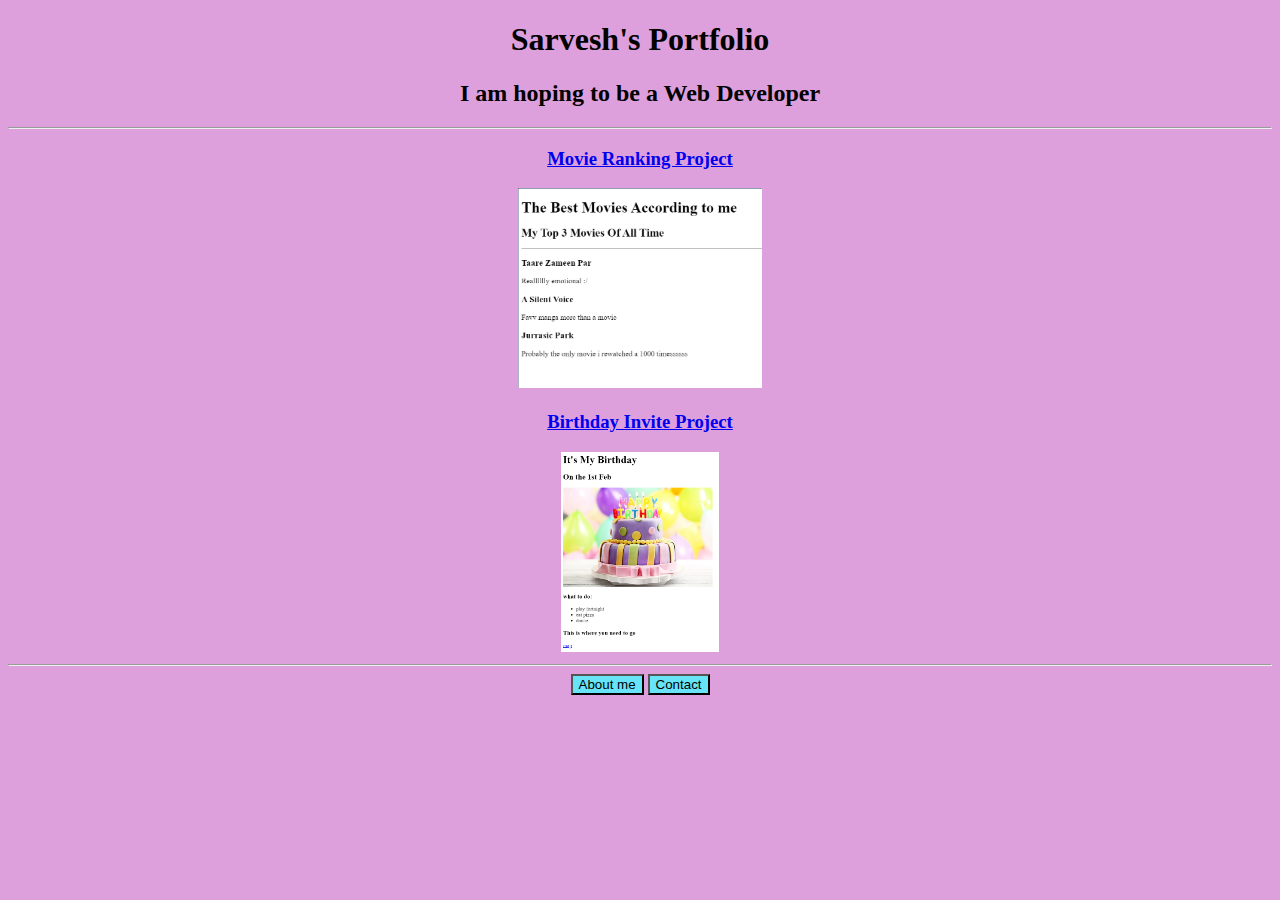
==== index.html @ ecdae73f "Add files via upload" ====
<!DOCTYPE html>
<html lang="en">
  <head>
    <meta charset="UTF-8" />
    <meta name="viewport" content="width=device-width, initial-scale=1.0" />
    <title>My Portfolio</title>
    <style>
      body {
        background-color: plum;
      }
      .btn {
        background-color: rgb(104, 228, 248);
      }
    </style>
  </head>
  <body>
    <center>
      <h1 class="headings">Sarvesh's Portfolio</h1>
      <h2 class="headings">I am hoping to be a Web Developer</h2>
      <hr />
      <h3 class="headings">
        <a href="./public/movie-ranking.html">Movie Ranking Project</a>
      </h3>
      <img
        class="imgs"
        height="200"
        src="./assets/images/movie-ranking.png"
        alt="movie ranking project pic"
      />
      <h3 class="headings">
        <a href="./public/birthday-invite.html">Birthday Invite Project</a>
      </h3>
      <img
        height="200"
        src="./assets/images/birthday-invite.png"
        alt="birthday-invite project pic"
      />
      <hr />
      <a href="./public/about.html"><button class="btn">About me</button></a>
      <a href="./public/contact.html"><button class="btn">Contact</button></a>
    </center>
  </body>
</html>
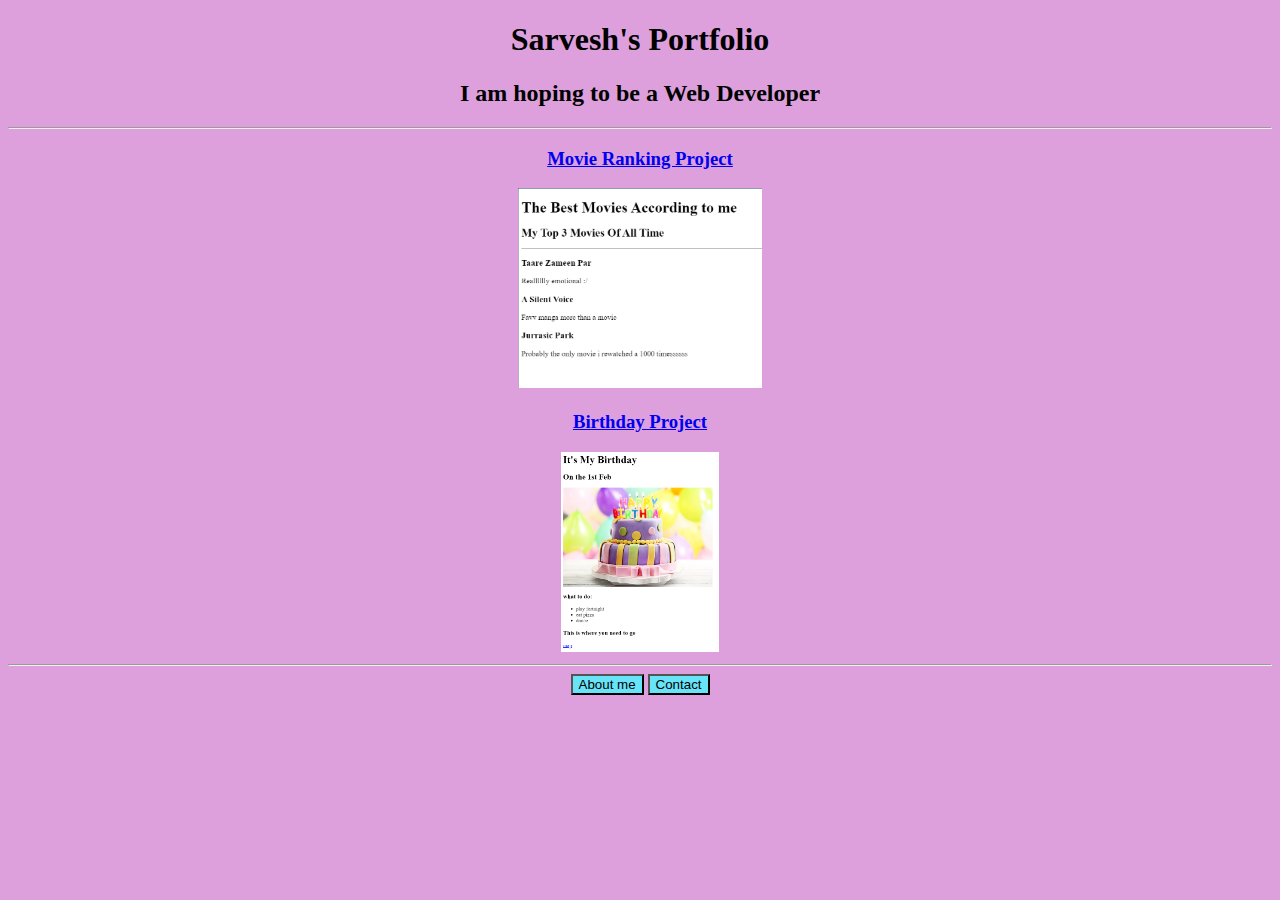
==== commit ed4cd28b: "Merge pull request #1 from Sarathi08sk/main" ====
--- a/index.html
+++ b/index.html
@@ -28,7 +28,7 @@
         alt="movie ranking project pic"
       />
       <h3 class="headings">
-        <a href="./public/birthday-invite.html">Birthday Invite Project</a>
+        <a href="./public/birthday-invite.html">Birthday Project</a>
       </h3>
       <img
         height="200"
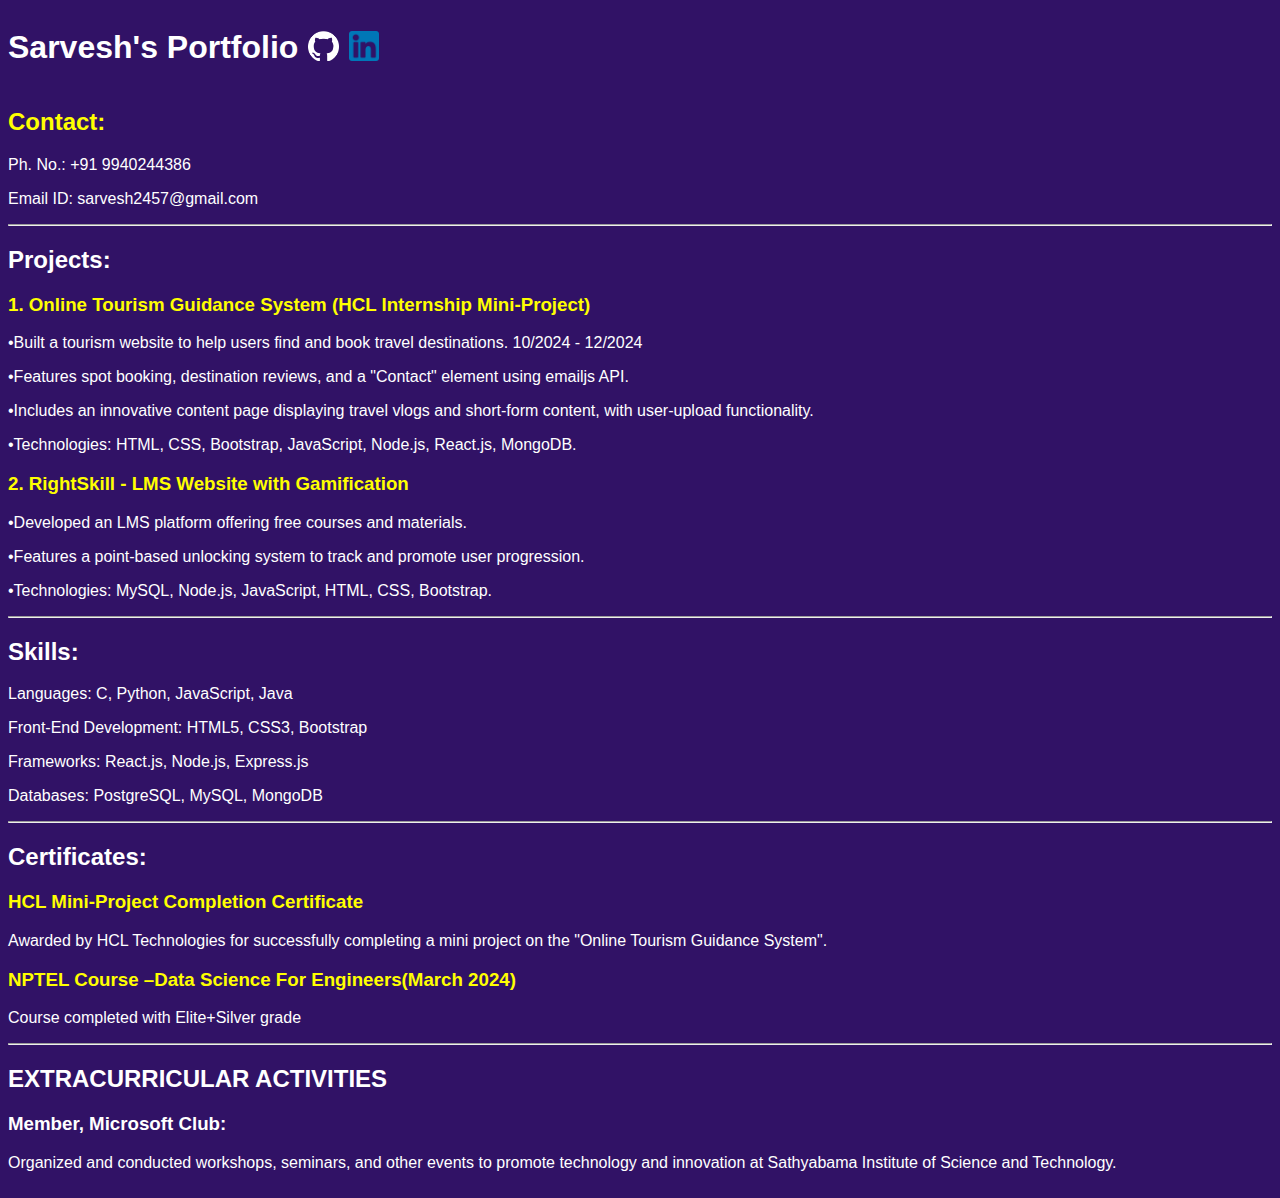
==== commit 0727a5ce: "PortFolio update" ====
--- a/index.html
+++ b/index.html
@@ -1,43 +1,104 @@
 <!DOCTYPE html>
 <html lang="en">
-  <head>
-    <meta charset="UTF-8" />
-    <meta name="viewport" content="width=device-width, initial-scale=1.0" />
-    <title>My Portfolio</title>
-    <style>
-      body {
-        background-color: plum;
-      }
-      .btn {
-        background-color: rgb(104, 228, 248);
-      }
-    </style>
-  </head>
-  <body>
-    <center>
-      <h1 class="headings">Sarvesh's Portfolio</h1>
-      <h2 class="headings">I am hoping to be a Web Developer</h2>
-      <hr />
-      <h3 class="headings">
-        <a href="./public/movie-ranking.html">Movie Ranking Project</a>
-      </h3>
-      <img
-        class="imgs"
-        height="200"
-        src="./assets/images/movie-ranking.png"
-        alt="movie ranking project pic"
-      />
-      <h3 class="headings">
-        <a href="./public/birthday-invite.html">Birthday Project</a>
-      </h3>
-      <img
-        height="200"
-        src="./assets/images/birthday-invite.png"
-        alt="birthday-invite project pic"
-      />
-      <hr />
-      <a href="./public/about.html"><button class="btn">About me</button></a>
-      <a href="./public/contact.html"><button class="btn">Contact</button></a>
-    </center>
-  </body>
-</html>
+
+<head>
+  <meta charset="UTF-8" />
+  <meta name="viewport" content="width=device-width, initial-scale=1.0" />
+  <title>My Portfolio</title>
+  <link rel="stylesheet" href="styles.css" />
+</head>
+
+<body>
+  <div class="header">
+    <div class="container">
+      <div class="links">
+        <h1 class="headings">Sarvesh's Portfolio</h1>
+        <a href="https://github.com/sarvesh-78"><img src="./assets/images/github-mark-white.png" /></a>
+        <a href="https://www.linkedin.com/in/sarvesh-shivakumar-3621992a2/"><img
+            src="./assets/images/linkedin.png" /></a>
+      </div>
+      <h2 style="color: yellow;">
+        Contact:
+      </h2>
+      <p>
+        Ph. No.: +91 9940244386
+      </p>
+      <p>
+        Email ID: sarvesh2457@gmail.com
+      </p>
+    </div>
+  </div>
+  <hr />
+  <div class="project">
+    <h2>Projects:</h2>
+    <div>
+      <a href="https://github.com/sarvesh-78/Tourister-1" style="color: yellow;">
+        <h3>1. Online Tourism Guidance System (HCL Internship Mini-Project)</h3>
+      </a>
+      <p>
+        •Built a tourism website to help users find and book travel destinations.
+        10/2024 - 12/2024
+      </p>
+      <p>
+        •Features spot booking, destination reviews, and a "Contact" element using
+        emailjs API.</p>
+      <p> •Includes an innovative content page displaying travel vlogs and short-form
+        content, with user-upload functionality.</p>
+      <p>•Technologies: HTML, CSS, Bootstrap, JavaScript, Node.js, React.js, MongoDB.</p>
+    </div>
+    <div>
+      <a href="https://github.com/sarvesh-78/Tourister-1" style="color: yellow;">
+        <h3>2. RightSkill - LMS Website with Gamification</h3>
+      </a>
+      <p>
+        •Developed an LMS platform offering free courses and materials.
+      </p>
+      <p>
+        •Features a point-based unlocking system to track and promote user
+        progression.</p>
+      <p>•Technologies: MySQL, Node.js, JavaScript, HTML, CSS, Bootstrap.</p>
+    </div>
+  </div>
+  <hr />
+  <div class="skills">
+    <h2>Skills:</h2>
+    <p>Languages: C, Python, JavaScript, Java</p>
+    <p>Front-End Development: HTML5, CSS3, Bootstrap</p>
+    <p>Frameworks: React.js, Node.js, Express.js</p>
+    <p>Databases: PostgreSQL, MySQL, MongoDB</p>
+  </div>
+  <hr />
+  <div class="certificate">
+    <h2>Certificates:</h2>
+    <h3 style="color: yellow;">HCL Mini-Project
+      Completion
+      Certificate</h3>
+    <p>Awarded by HCL
+      Technologies for
+      successfully
+      completing a mini
+      project on the "Online
+      Tourism Guidance
+      System".
+    </p>
+    <h3 style="color: yellow;">NPTEL Course –Data
+      Science For
+      Engineers(March
+      2024)</h3>
+    <p>Course completed
+      with Elite+Silver
+      grade
+
+    </p>
+  </div>
+  <hr />
+  <div class="extra">
+    <h2>EXTRACURRICULAR ACTIVITIES</h2>
+    <h3>Member, Microsoft Club:</h3>
+    Organized and conducted workshops, seminars, and other events to promote technology and innovation
+    at Sathyabama Institute of Science and Technology.
+  </div>
+  <br>
+</body>
+
+</html>--- a/styles.css
+++ b/styles.css
@@ -0,0 +1,20 @@
+
+body{
+    color: white;
+    font-family: 'Poppins', sans-serif;
+    background-color: #311266;
+}
+.links{
+    display: inline-flex;
+    align-items: center;
+    gap: 10px; 
+}
+  
+.links img {
+height: 30px; /* Adjust size as needed */
+width: auto;
+}
+
+a{
+    text-decoration: none;
+}
